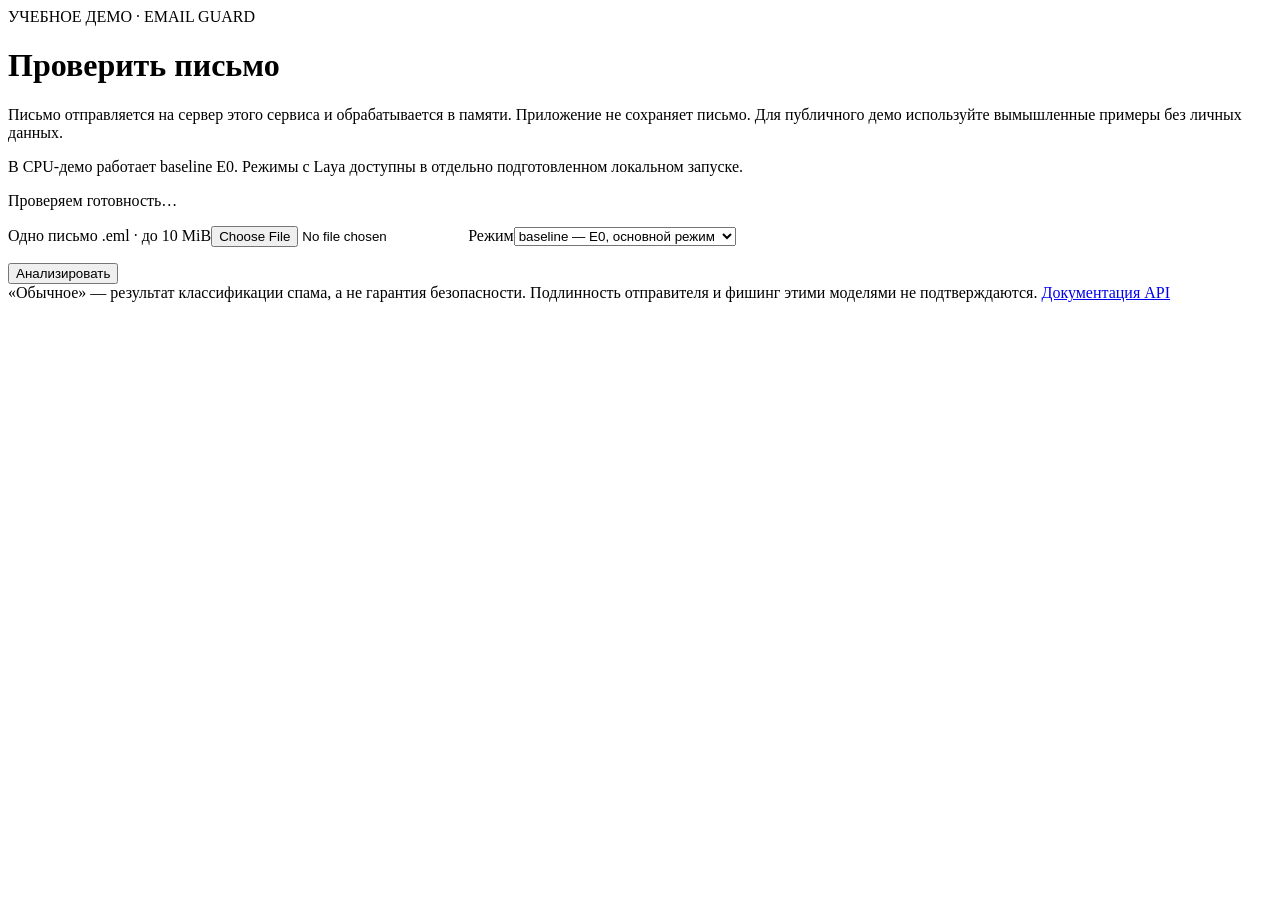
==== app/static/index.html @ 3ea7b36e "Publish Email Guard CPU demo" ====
<!doctype html>
<html lang="ru"><head><meta charset="utf-8"><meta name="viewport" content="width=device-width,initial-scale=1"><title>Email Guard</title><link rel="stylesheet" href="/assets/style.css"><script src="/assets/app.js" defer></script></head>
<body><main>
<header><span class="tag">УЧЕБНОЕ ДЕМО · EMAIL GUARD</span><h1>Проверить письмо</h1><p>Письмо отправляется на сервер этого сервиса и обрабатывается в памяти. Приложение не сохраняет письмо. Для публичного демо используйте вымышленные примеры без личных данных.</p><p>В CPU-демо работает baseline E0. Режимы с Laya доступны в отдельно подготовленном локальном запуске.</p></header>
<section class="panel"><p id="health" role="status">Проверяем готовность…</p><form id="form">
<label for="email">Одно письмо .eml · до 10 MiB</label><input id="email" type="file" accept=".eml,message/rfc822" required>
<label for="mode">Режим</label><select id="mode"><option value="baseline" selected>baseline — E0, основной режим</option><option value="recall">recall — E0 ИЛИ Laya</option><option value="review">review — решение при согласии</option></select>
<p id="mode-note" class="muted"></p><button id="submit" type="submit">Анализировать</button></form></section>
<section id="result" class="panel" hidden aria-live="polite"></section>
<footer>«Обычное» — результат классификации спама, а не гарантия безопасности. Подлинность отправителя и фишинг этими моделями не подтверждаются. <a href="/api-docs">Документация API</a></footer>
</main></body></html>
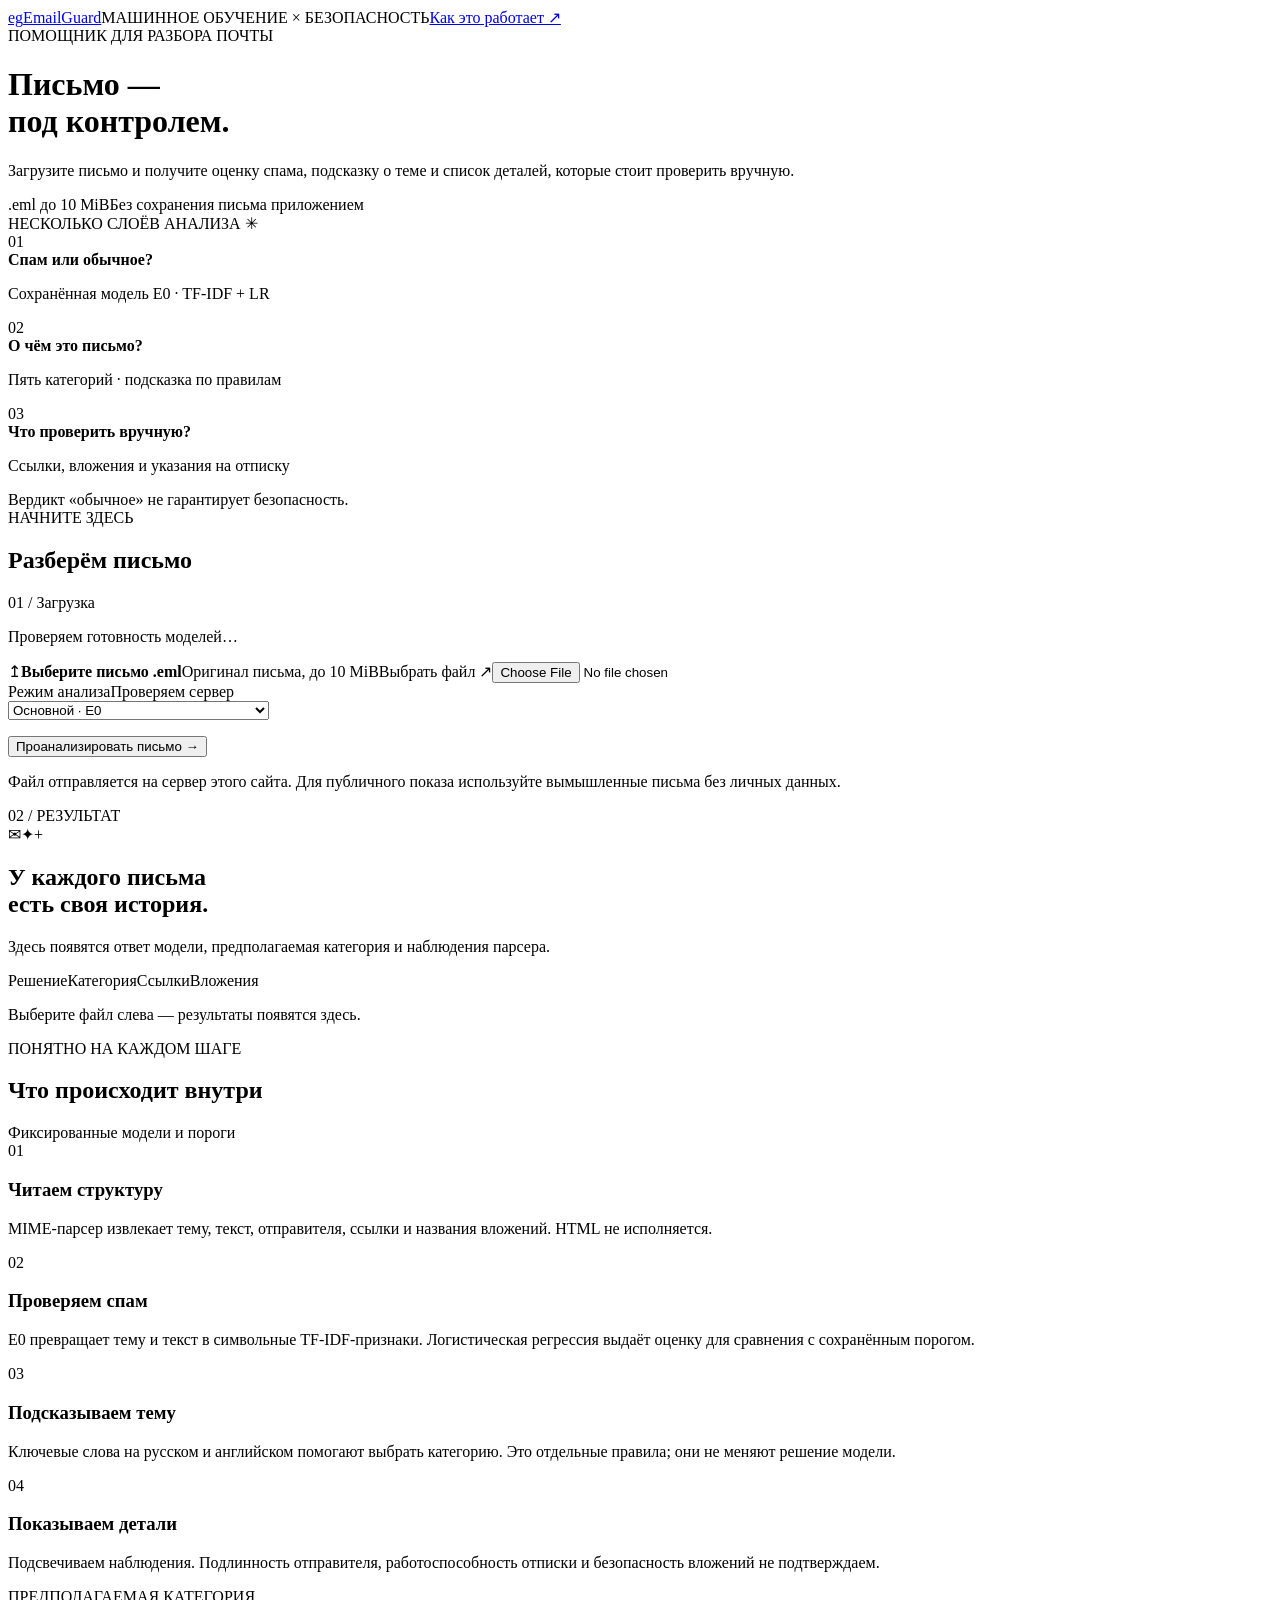
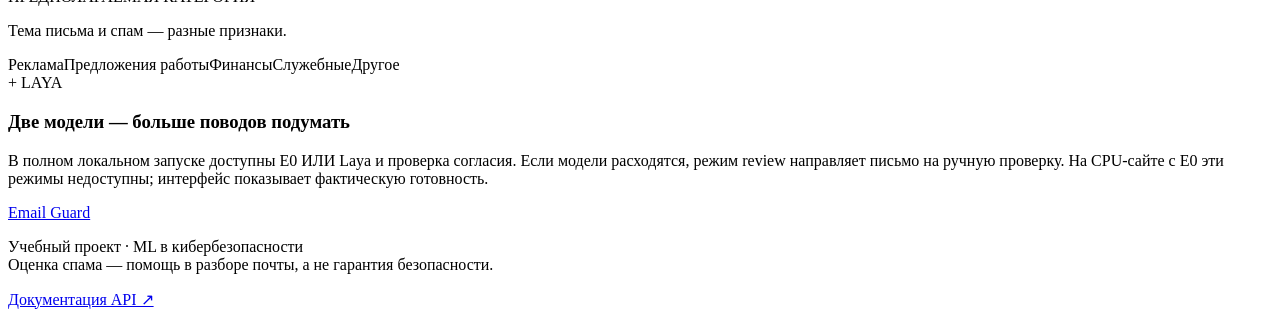
==== commit 5d25486f: "Refresh Email Guard UI and add topic hints" ====
--- a/app/static/index.html
+++ b/app/static/index.html
@@ -1,11 +1,19 @@
 <!doctype html>
-<html lang="ru"><head><meta charset="utf-8"><meta name="viewport" content="width=device-width,initial-scale=1"><title>Email Guard</title><link rel="stylesheet" href="/assets/style.css"><script src="/assets/app.js" defer></script></head>
-<body><main>
-<header><span class="tag">УЧЕБНОЕ ДЕМО · EMAIL GUARD</span><h1>Проверить письмо</h1><p>Письмо отправляется на сервер этого сервиса и обрабатывается в памяти. Приложение не сохраняет письмо. Для публичного демо используйте вымышленные примеры без личных данных.</p><p>В CPU-демо работает baseline E0. Режимы с Laya доступны в отдельно подготовленном локальном запуске.</p></header>
-<section class="panel"><p id="health" role="status">Проверяем готовность…</p><form id="form">
-<label for="email">Одно письмо .eml · до 10 MiB</label><input id="email" type="file" accept=".eml,message/rfc822" required>
-<label for="mode">Режим</label><select id="mode"><option value="baseline" selected>baseline — E0, основной режим</option><option value="recall">recall — E0 ИЛИ Laya</option><option value="review">review — решение при согласии</option></select>
-<p id="mode-note" class="muted"></p><button id="submit" type="submit">Анализировать</button></form></section>
-<section id="result" class="panel" hidden aria-live="polite"></section>
-<footer>«Обычное» — результат классификации спама, а не гарантия безопасности. Подлинность отправителя и фишинг этими моделями не подтверждаются. <a href="/api-docs">Документация API</a></footer>
-</main></body></html>
+<html lang="ru"><head><meta charset="utf-8"><meta name="viewport" content="width=device-width,initial-scale=1"><meta name="theme-color" content="#6a3ee8"><title>Email Guard — разберём ваше письмо</title><link rel="stylesheet" href="/assets/style.css"><script src="/assets/app.js" defer></script></head>
+<body><div class="page-shell">
+<nav class="topbar" aria-label="Основная навигация"><a class="brand" href="/"><span class="brand-mark" aria-hidden="true">eg<span></span></span><span>Email<span class="brand-light">Guard</span></span></a><span class="nav-caption">МАШИННОЕ ОБУЧЕНИЕ × БЕЗОПАСНОСТЬ</span><a class="nav-link" href="#how-it-works">Как это работает ↗</a></nav>
+<main><header class="hero">
+<div class="hero-copy"><span class="eyebrow"><span class="tiny-dot"></span> ПОМОЩНИК ДЛЯ РАЗБОРА ПОЧТЫ</span><h1>Письмо —<br><span>под контролем.</span></h1><p class="hero-description">Загрузите письмо и получите оценку спама, подсказку о теме и список деталей, которые стоит проверить вручную.</p><div class="hero-tags"><span>.eml до 10 MiB</span><span>Без сохранения письма приложением</span></div></div>
+<aside class="hero-card" aria-label="Возможности анализа"><div class="card-kicker">НЕСКОЛЬКО СЛОЁВ АНАЛИЗА <span aria-hidden="true">✳</span></div><div class="layer"><span class="layer-number mint">01</span><div><strong>Спам или обычное?</strong><p>Сохранённая модель E0 · TF-IDF + LR</p></div></div><div class="layer"><span class="layer-number peach">02</span><div><strong>О чём это письмо?</strong><p>Пять категорий · подсказка по правилам</p></div></div><div class="layer"><span class="layer-number lilac">03</span><div><strong>Что проверить вручную?</strong><p>Ссылки, вложения и указания на отписку</p></div></div><div class="hero-card-foot">Вердикт «обычное» не гарантирует безопасность.</div></aside>
+</header>
+<section id="workspace" class="workspace" aria-label="Проверка письма">
+<section class="panel upload-panel"><div class="section-heading"><div><span class="eyebrow">НАЧНИТЕ ЗДЕСЬ</span><h2>Разберём письмо</h2></div><span class="step-chip">01 / Загрузка</span></div><p id="health" class="health" role="status">Проверяем готовность моделей…</p>
+<form id="form"><label class="dropzone" for="email"><span class="upload-icon" aria-hidden="true">↥</span><strong id="file-title">Выберите письмо .eml</strong><span id="file-meta">Оригинал письма, до 10 MiB</span><span class="file-button">Выбрать файл ↗</span><input id="email" type="file" accept=".eml,message/rfc822" required></label>
+<div class="mode-row"><label for="mode">Режим анализа</label><span id="runtime-badge" class="badge neutral">Проверяем сервер</span></div><select id="mode"><option value="baseline" selected>Основной · E0</option><option value="recall">Повысить обнаружение · E0 ИЛИ Laya</option><option value="review">Сверить модели · E0 + Laya</option></select><p id="mode-note" class="mode-note"></p><button id="submit" class="primary-button" type="submit">Проанализировать письмо <span aria-hidden="true">→</span></button><p class="privacy-note">Файл отправляется на сервер этого сайта. Для публичного показа используйте вымышленные письма без личных данных.</p></form></section>
+<section id="result" class="panel result-panel empty-result" aria-live="polite"><span class="eyebrow">02 / РЕЗУЛЬТАТ</span><div class="empty-illustration" aria-hidden="true"><span class="mail-icon">✉</span><span class="spark-one">✦</span><span class="spark-two">+</span></div><h2>У каждого письма<br>есть своя история.</h2><p>Здесь появятся ответ модели, предполагаемая категория и наблюдения парсера.</p><div class="empty-tags"><span>Решение</span><span>Категория</span><span>Ссылки</span><span>Вложения</span></div><p class="small-note">Выберите файл слева — результаты появятся здесь.</p></section>
+</section>
+<section id="how-it-works" class="how-section"><div class="section-heading"><div><span class="eyebrow">ПОНЯТНО НА КАЖДОМ ШАГЕ</span><h2>Что происходит внутри</h2></div><span class="badge lilac-badge">Фиксированные модели и пороги</span></div><div class="how-grid"><article><span class="how-number">01</span><h3>Читаем структуру</h3><p>MIME-парсер извлекает тему, текст, отправителя, ссылки и названия вложений. HTML не исполняется.</p></article><article><span class="how-number">02</span><h3>Проверяем спам</h3><p>E0 превращает тему и текст в символьные TF-IDF-признаки. Логистическая регрессия выдаёт оценку для сравнения с сохранённым порогом.</p></article><article><span class="how-number">03</span><h3>Подсказываем тему</h3><p>Ключевые слова на русском и английском помогают выбрать категорию. Это отдельные правила; они не меняют решение модели.</p></article><article><span class="how-number">04</span><h3>Показываем детали</h3><p>Подсвечиваем наблюдения. Подлинность отправителя, работоспособность отписки и безопасность вложений не подтверждаем.</p></article></div></section>
+<section class="categories-strip" aria-label="Категории писем"><div><span class="eyebrow">ПРЕДПОЛАГАЕМАЯ КАТЕГОРИЯ</span><p>Тема письма и спам — разные признаки.</p></div><div class="category-tags"><span>Реклама</span><span>Предложения работы</span><span>Финансы</span><span>Служебные</span><span>Другое</span></div></section>
+<section class="laya-note"><div class="laya-label">+ LAYA</div><div><h3>Две модели — больше поводов подумать</h3><p>В полном локальном запуске доступны E0 ИЛИ Laya и проверка согласия. Если модели расходятся, режим review направляет письмо на ручную проверку. На CPU-сайте с E0 эти режимы недоступны; интерфейс показывает фактическую готовность.</p></div></section>
+</main><footer><a class="footer-brand" href="/">Email Guard</a><p>Учебный проект · ML в кибербезопасности<br>Оценка спама — помощь в разборе почты, а не гарантия безопасности.</p><a href="/api-docs">Документация API ↗</a></footer>
+</div></body></html>
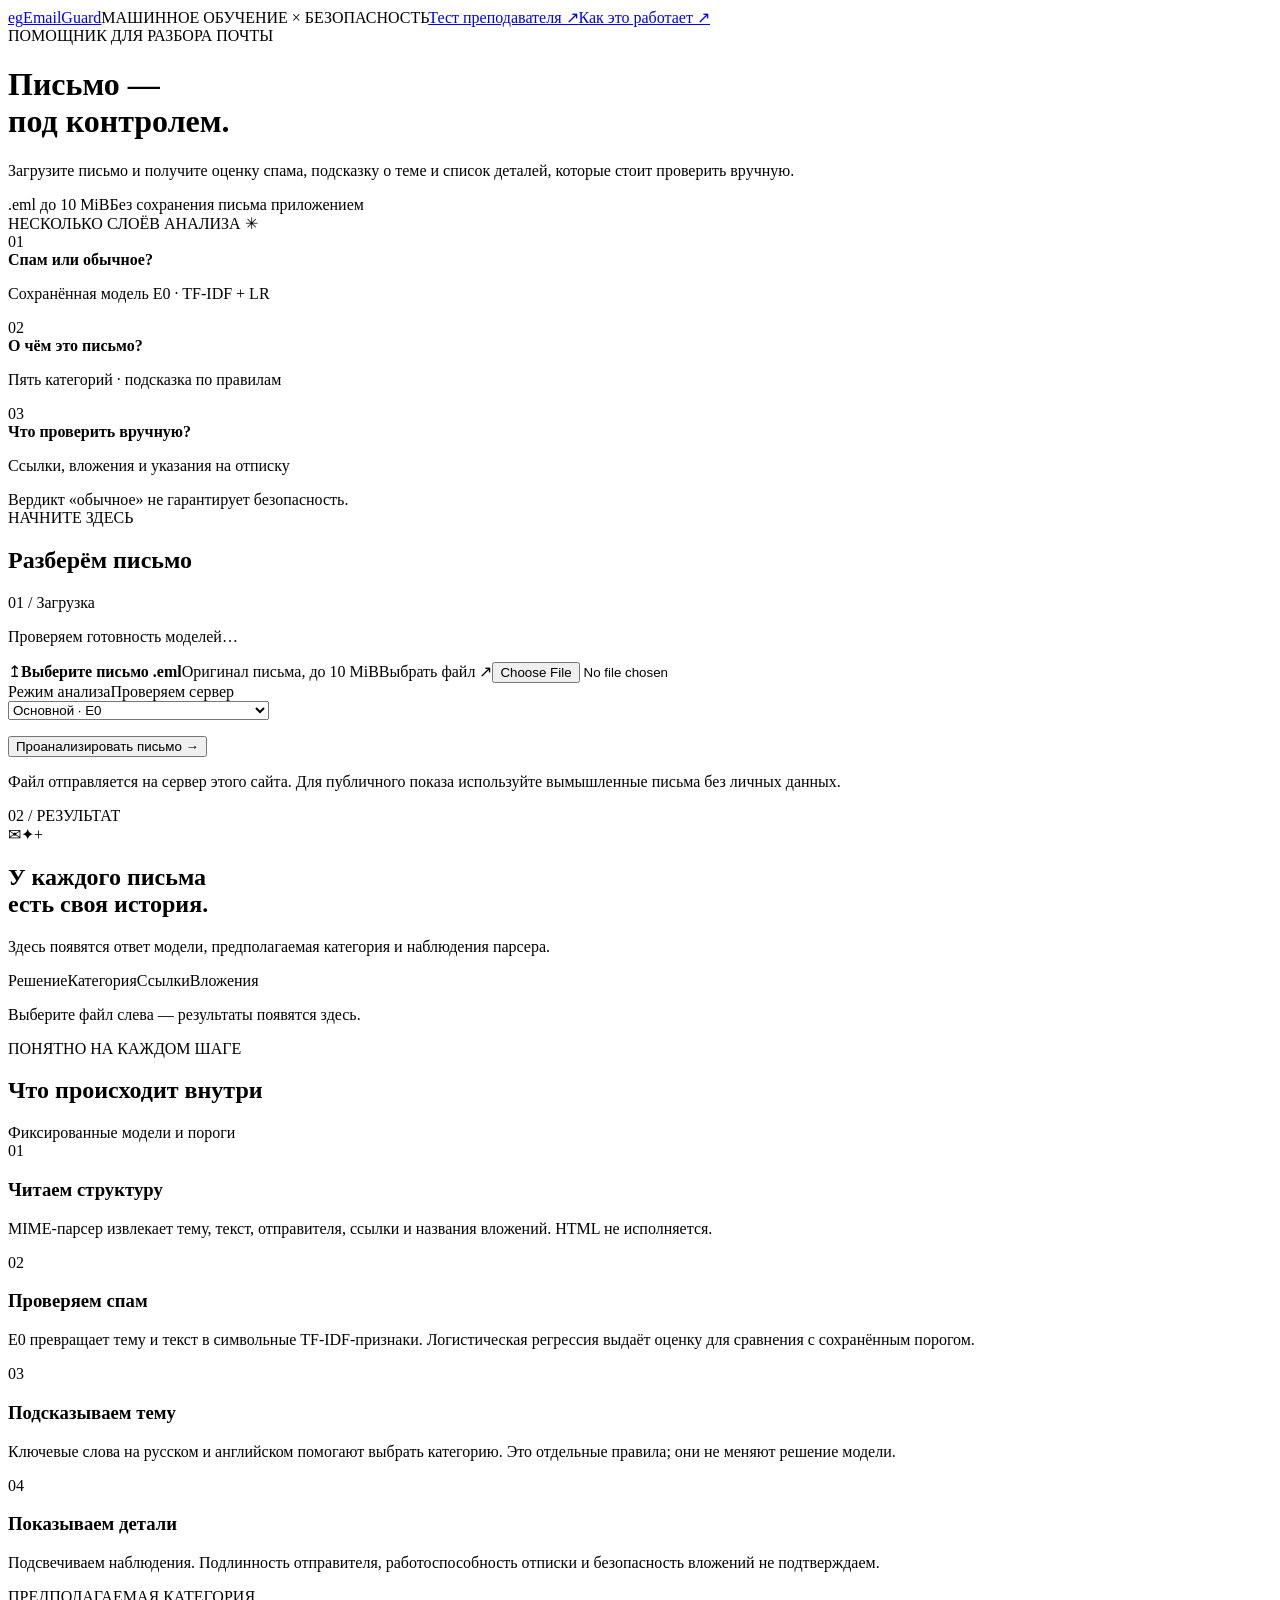
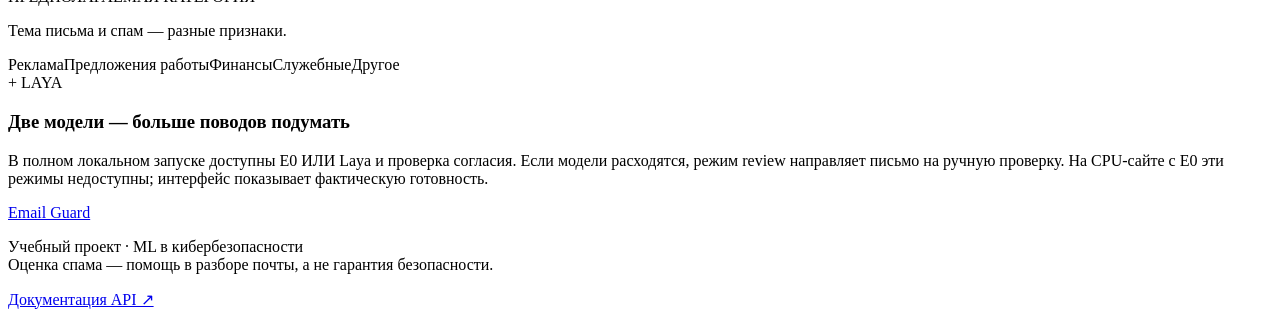
==== commit 21ee6ddb: "Add archived teacher evaluation page" ====
--- a/app/static/index.html
+++ b/app/static/index.html
@@ -1,7 +1,7 @@
 <!doctype html>
 <html lang="ru"><head><meta charset="utf-8"><meta name="viewport" content="width=device-width,initial-scale=1"><meta name="theme-color" content="#6a3ee8"><title>Email Guard — разберём ваше письмо</title><link rel="stylesheet" href="/assets/style.css"><script src="/assets/app.js" defer></script></head>
 <body><div class="page-shell">
-<nav class="topbar" aria-label="Основная навигация"><a class="brand" href="/"><span class="brand-mark" aria-hidden="true">eg<span></span></span><span>Email<span class="brand-light">Guard</span></span></a><span class="nav-caption">МАШИННОЕ ОБУЧЕНИЕ × БЕЗОПАСНОСТЬ</span><a class="nav-link" href="#how-it-works">Как это работает ↗</a></nav>
+<nav class="topbar" aria-label="Основная навигация"><a class="brand" href="/"><span class="brand-mark" aria-hidden="true">eg<span></span></span><span>Email<span class="brand-light">Guard</span></span></a><span class="nav-caption">МАШИННОЕ ОБУЧЕНИЕ × БЕЗОПАСНОСТЬ</span><a class="nav-link" href="/evaluation">Тест преподавателя ↗</a><a class="nav-link" href="#how-it-works">Как это работает ↗</a></nav>
 <main><header class="hero">
 <div class="hero-copy"><span class="eyebrow"><span class="tiny-dot"></span> ПОМОЩНИК ДЛЯ РАЗБОРА ПОЧТЫ</span><h1>Письмо —<br><span>под контролем.</span></h1><p class="hero-description">Загрузите письмо и получите оценку спама, подсказку о теме и список деталей, которые стоит проверить вручную.</p><div class="hero-tags"><span>.eml до 10 MiB</span><span>Без сохранения письма приложением</span></div></div>
 <aside class="hero-card" aria-label="Возможности анализа"><div class="card-kicker">НЕСКОЛЬКО СЛОЁВ АНАЛИЗА <span aria-hidden="true">✳</span></div><div class="layer"><span class="layer-number mint">01</span><div><strong>Спам или обычное?</strong><p>Сохранённая модель E0 · TF-IDF + LR</p></div></div><div class="layer"><span class="layer-number peach">02</span><div><strong>О чём это письмо?</strong><p>Пять категорий · подсказка по правилам</p></div></div><div class="layer"><span class="layer-number lilac">03</span><div><strong>Что проверить вручную?</strong><p>Ссылки, вложения и указания на отписку</p></div></div><div class="hero-card-foot">Вердикт «обычное» не гарантирует безопасность.</div></aside>
